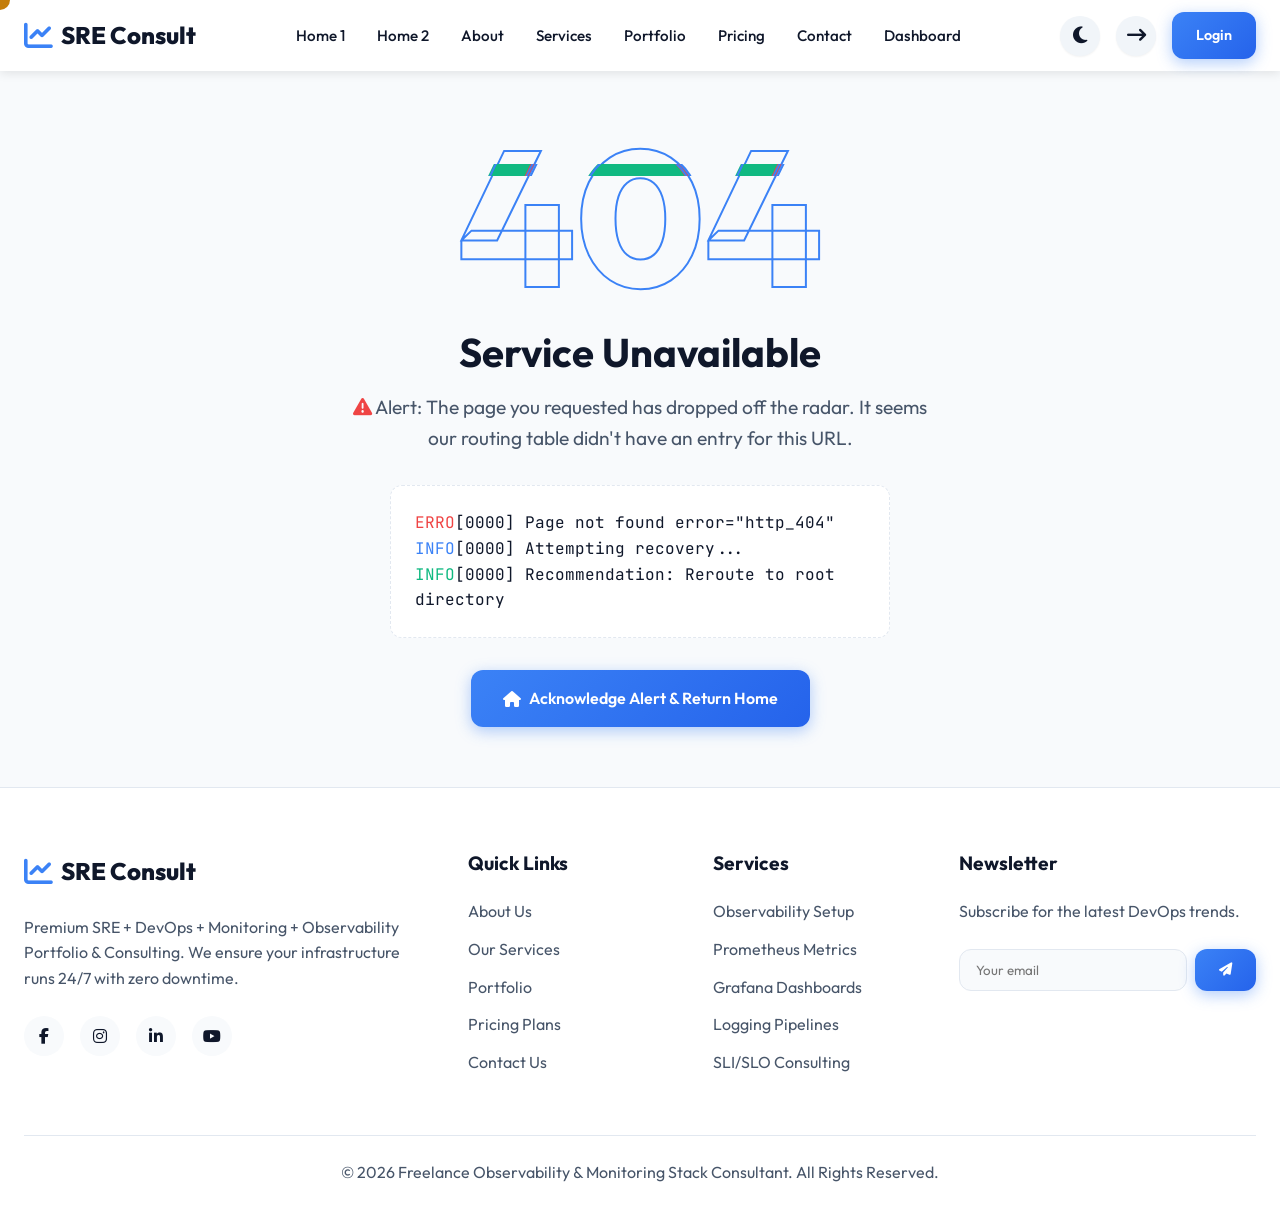
==== 404-error.html @ edde8c72 "Initial commit: Freelance Observability & Monitoring Stack Consultant website" ====
<!DOCTYPE html>
<html lang="en" dir="ltr" data-theme="light">
<head>
  <meta charset="UTF-8">
  <meta name="viewport" content="width=device-width, initial-scale=1.0">
  <title>404 Error - Freelance Observability & Monitoring Stack Consultant</title>
  
  <link rel="stylesheet" href="https://cdnjs.cloudflare.com/ajax/libs/font-awesome/6.4.0/css/all.min.css">
  <link rel="stylesheet" href="assets/css/style.css">
  <link rel="stylesheet" href="assets/css/dark-mode.css">
  <link rel="stylesheet" href="assets/css/rtl.css">
  <style>
    .error-container {
      min-height: 80vh;
      display: flex;
      flex-direction: column;
      align-items: center;
      justify-content: center;
      text-align: center;
      padding: 120px 20px 60px;
    }
    .error-code {
      font-size: clamp(6rem, 15vw, 12rem);
      font-weight: 800;
      line-height: 1;
      margin-bottom: 0;
      color: transparent;
      -webkit-text-stroke: 2px var(--secondary-color);
      position: relative;
      animation: glitch 2s infinite;
    }
    .error-code::before {
      content: '404';
      position: absolute;
      left: 2px;
      text-shadow: -2px 0 #ef4444;
      clip: rect(44px, 450px, 56px, 0);
      animation: glitch-anim 5s infinite linear alternate-reverse;
    }
    .error-code::after {
      content: '404';
      position: absolute;
      left: -2px;
      text-shadow: -2px 0 var(--accent-color);
      clip: rect(44px, 450px, 56px, 0);
      animation: glitch-anim2 5s infinite linear alternate-reverse;
    }
    
    @keyframes glitch-anim {
      0% { clip: rect(21px, 9999px, 86px, 0); }
      20% { clip: rect(6px, 9999px, 8px, 0); }
      40% { clip: rect(72px, 9999px, 12px, 0); }
      60% { clip: rect(34px, 9999px, 55px, 0); }
      80% { clip: rect(98px, 9999px, 20px, 0); }
      100% { clip: rect(42px, 9999px, 60px, 0); }
    }
    @keyframes glitch-anim2 {
      0% { clip: rect(81px, 9999px, 36px, 0); }
      20% { clip: rect(26px, 9999px, 78px, 0); }
      40% { clip: rect(12px, 9999px, 92px, 0); }
      60% { clip: rect(84px, 9999px, 15px, 0); }
      80% { clip: rect(58px, 9999px, 80px, 0); }
      100% { clip: rect(22px, 9999px, 40px, 0); }
    }
  </style>
</head>
<body>
  
  <div class="scroll-progress" id="scrollProgress"></div>

  <!-- Navbar -->
  <nav class="navbar">
    <div class="container nav-container">
      <a href="index.html" class="brand">
        <i class="fas fa-chart-line"></i> SRE Consult
      </a>
      <ul class="nav-links" id="navLinks">
        <li><a href="index.html">Home 1</a></li>
        <li><a href="home-2.html">Home 2</a></li>
        <li><a href="about.html">About</a></li>
        <li><a href="services.html">Services</a></li>
        <li><a href="portfolio.html">Portfolio</a></li>
        <li><a href="pricing.html">Pricing</a></li>
        <li><a href="contact.html">Contact</a></li>
        <li><a href="dashboard.html">Dashboard</a></li>
      </ul>
      <div class="nav-actions">
        <button class="btn-icon" id="themeToggle" aria-label="Toggle Theme"><i class="fas fa-moon"></i></button>
        <button class="btn-icon" id="rtlToggle" aria-label="Toggle RTL"><i class="fas fa-arrow-right-arrow-left"></i></button>
        <a href="login.html" class="btn btn-primary nav-cta">Login</a>
        <button class="hamburger" id="hamburger" aria-label="Menu"><i class="fas fa-bars"></i></button>
      </div>
    </div>
  </nav>

  <div class="error-container">
    <div class="error-code">404</div>
    <h2 style="font-size: 2.5rem; margin-top: 1rem; margin-bottom: 1rem;">Service Unavailable</h2>
    <p style="font-size: 1.2rem; color: var(--text-light); max-width: 600px; margin: 0 auto 2rem;">
      <i class="fas fa-exclamation-triangle" style="color: #ef4444;"></i> Alert: The page you requested has dropped off the radar. It seems our routing table didn't have an entry for this URL.
    </p>
    
    <div style="background: var(--card-bg); padding: 1.5rem; border-radius: var(--radius-md); border: 1px dashed var(--border-color); font-family: var(--font-mono); text-align: left; margin-bottom: 2rem; max-width: 500px; width: 100%;">
      <span style="color: #ef4444;">ERRO</span>[0000] Page not found error="http_404"<br>
      <span style="color: var(--secondary-color);">INFO</span>[0000] Attempting recovery...<br>
      <span style="color: var(--accent-color);">INFO</span>[0000] Recommendation: Reroute to root directory
    </div>
    
    <a href="index.html" class="btn btn-primary" style="padding: 1rem 2rem;"><i class="fas fa-home"></i> Acknowledge Alert & Return Home</a>
  </div>

  <!-- Footer -->
  <footer>
    <div class="container">
      <div class="footer-grid">
        <div class="footer-col">
          <a href="index.html" class="brand" style="margin-bottom: 1.5rem; display: inline-flex;">
            <i class="fas fa-chart-line"></i> SRE Consult
          </a>
          <p>Premium SRE + DevOps + Monitoring + Observability Portfolio & Consulting. We ensure your infrastructure runs 24/7 with zero downtime.</p>
          <div class="social-links">
            <a href="#"><i class="fab fa-facebook-f"></i></a>
            <a href="#"><i class="fab fa-instagram"></i></a>
            <a href="#"><i class="fab fa-linkedin-in"></i></a>
            <a href="#"><i class="fab fa-youtube"></i></a>
          </div>
        </div>
        <div class="footer-col">
          <h4>Quick Links</h4>
          <ul class="footer-links">
            <li><a href="about.html">About Us</a></li>
            <li><a href="services.html">Our Services</a></li>
            <li><a href="portfolio.html">Portfolio</a></li>
            <li><a href="pricing.html">Pricing Plans</a></li>
            <li><a href="contact.html">Contact Us</a></li>
          </ul>
        </div>
        <div class="footer-col">
          <h4>Services</h4>
          <ul class="footer-links">
            <li><a href="services-details.html">Observability Setup</a></li>
            <li><a href="services-details.html">Prometheus Metrics</a></li>
            <li><a href="services-details.html">Grafana Dashboards</a></li>
            <li><a href="services-details.html">Logging Pipelines</a></li>
            <li><a href="services-details.html">SLI/SLO Consulting</a></li>
          </ul>
        </div>
        <div class="footer-col">
          <h4>Newsletter</h4>
          <p>Subscribe for the latest DevOps trends.</p>
          <form class="newsletter-form" style="display: flex; gap: 0.5rem;" onsubmit="event.preventDefault()">
            <input type="email" placeholder="Your email" class="form-control" style="flex: 1;" required>
            <button type="submit" class="btn btn-primary"><i class="fas fa-paper-plane"></i></button>
          </form>
        </div>
      </div>
      <div class="footer-bottom">
        <p>&copy; 2026 Freelance Observability & Monitoring Stack Consultant. All Rights Reserved.</p>
      </div>
    </div>
  </footer>
  <a href="#" class="back-to-top" id="backToTop"><i class="fas fa-arrow-up"></i></a>

  <script src="assets/js/main.js"></script>
</body>
</html>
---- assets/css/style.css ----
@import url('https://fonts.googleapis.com/css2?family=Outfit:wght@300;400;500;600;700;800&family=JetBrains+Mono:wght@400;700&display=swap');

:root {
  --primary-color: #0f172a;
  --secondary-color: #3b82f6;
  --accent-color: #10b981;
  --bg-color: #f8fafc;
  --text-color: #0f172a;
  --text-light: #475569;
  --card-bg: #ffffff;
  --border-color: #e2e8f0;
  --font-main: 'Outfit', sans-serif;
  --font-mono: 'JetBrains Mono', monospace;
  --shadow-sm: 0 1px 2px 0 rgb(0 0 0 / 0.05);
  --shadow-md: 0 4px 6px -1px rgb(0 0 0 / 0.1), 0 2px 4px -2px rgb(0 0 0 / 0.1);
  --shadow-lg: 0 10px 15px -3px rgb(0 0 0 / 0.1), 0 4px 6px -4px rgb(0 0 0 / 0.1);
  --shadow-glow: 0 0 20px rgba(59, 130, 246, 0.5);
  --glass-bg: rgba(255, 255, 255, 0.7);
  --glass-border: rgba(255, 255, 255, 0.2);
  --transition: all 0.3s cubic-bezier(0.4, 0, 0.2, 1);
  --radius-md: 12px;
  --radius-lg: 24px;
}

* {
  margin: 0;
  padding: 0;
  box-sizing: border-box;
}

html {
  scroll-behavior: smooth;
  font-size: 16px;
}

body {
  font-family: var(--font-main);
  background-color: var(--bg-color);
  color: var(--text-color);
  line-height: 1.6;
  overflow-x: hidden;
  position: relative;
}

/* Custom Cursor */
.custom-cursor {
  position: fixed;
  top: 0;
  left: 0;
  width: 20px;
  height: 20px;
  border-radius: 50%;
  background-color: var(--secondary-color);
  pointer-events: none;
  z-index: 9999;
  transform: translate(-50%, -50%);
  transition: width 0.2s, height 0.2s, background-color 0.2s;
  mix-blend-mode: difference;
}

.custom-cursor.hover {
  width: 50px;
  height: 50px;
  background-color: var(--accent-color);
  opacity: 0.5;
}

/* Typography */
h1, h2, h3, h4, h5, h6 {
  font-weight: 700;
  line-height: 1.2;
  margin-bottom: 1rem;
}

h1 { font-size: clamp(2.5rem, 5vw, 4rem); }
h2 { font-size: clamp(2rem, 4vw, 3rem); }
h3 { font-size: clamp(1.5rem, 3vw, 2rem); }
p { margin-bottom: 1rem; color: var(--text-light); }

.text-gradient {
  background: linear-gradient(135deg, var(--secondary-color), var(--accent-color));
  -webkit-background-clip: text;
  -webkit-text-fill-color: transparent;
  background-clip: text;
  display: inline-block;
}

/* Layout & Containers */
.container {
  width: 100%;
  max-width: 1280px;
  margin: 0 auto;
  padding: 0 1.5rem;
}

section {
  padding: 6rem 0;
  position: relative;
}

/* Glassmorphism */
.glass {
  background: var(--glass-bg);
  backdrop-filter: blur(12px);
  -webkit-backdrop-filter: blur(12px);
  border: 1px solid var(--glass-border);
  box-shadow: var(--shadow-lg);
}

/* Navbar */
.navbar {
  position: fixed;
  top: 0;
  left: 0;
  width: 100%;
  z-index: 1000;
  transition: var(--transition);
  padding: 0.75rem 0;
  background: #ffffff;
  box-shadow: 0 2px 10px rgba(0, 0, 0, 0.1);
}

.navbar.scrolled {
  background: #ffffff;
  padding: 0.5rem 0;
  border-bottom: 1px solid #eeeeee;
}

.nav-container {
  display: flex;
  justify-content: space-between;
  align-items: center;
}

.brand {
  font-size: 1.5rem;
  font-weight: 800;
  color: #0f172a;
  text-decoration: none;
  display: flex;
  align-items: center;
  gap: 0.5rem;
}

.brand i {
  color: var(--secondary-color);
  font-size: 1.8rem;
}

.nav-links {
  display: flex;
  gap: 2rem;
  list-style: none;
  align-items: center;
}

.nav-links a {
  text-decoration: none;
  color: #0f172a;
  font-weight: 500;
  font-size: 0.95rem;
  transition: var(--transition);
  position: relative;
}

.nav-links a::after {
  content: '';
  position: absolute;
  bottom: -4px;
  left: 0;
  width: 0;
  height: 2px;
  background: var(--secondary-color);
  transition: var(--transition);
}

.nav-links a:hover::after, .nav-links a.active::after {
  width: 100%;
}

.nav-links a:hover {
  color: var(--secondary-color);
}

.hamburger {
  display: none;
  cursor: pointer;
  background: none;
  border: none;
  font-size: 1.5rem;
  color: #0f172a;
}

.nav-actions {
  display: flex;
  align-items: center;
  gap: 1rem;
}

.nav-cta {
  padding: 0.5rem 1.25rem;
  font-size: 0.9rem;
  border-radius: 999px;
  background: linear-gradient(135deg, var(--secondary-color), #2563eb);
  color: #fff !important;
  box-shadow: 0 4px 12px rgba(59, 130, 246, 0.3);
}

.nav-cta:hover {
  transform: translateY(-2px);
  box-shadow: 0 6px 15px rgba(59, 130, 246, 0.5);
  background: linear-gradient(135deg, #2563eb, var(--secondary-color));
}

.btn-icon {
  color: var(--text-color);
  background: var(--card-bg);
  border: none;
  font-size: 1.2rem;
  transition: var(--transition);
  display: flex;
  align-items: center;
  justify-content: center;
  width: 40px;
  height: 40px;
  border-radius: 50%;
  box-shadow: var(--shadow-sm);
}

.navbar .btn-icon {
  color: #0f172a;
  background: #f1f5f9;
}

.btn-icon:hover {
  color: var(--secondary-color);
  transform: translateY(-2px);
  box-shadow: var(--shadow-md);
}

/* Buttons */
.btn {
  display: inline-flex;
  align-items: center;
  justify-content: center;
  padding: 0.75rem 1.5rem;
  border-radius: var(--radius-md);
  font-weight: 600;
  text-decoration: none;
  transition: var(--transition);
  cursor: pointer;
  border: none;
  gap: 0.5rem;
}

.btn-primary {
  background: linear-gradient(135deg, var(--secondary-color), #2563eb);
  color: #ffffff;
  box-shadow: 0 4px 15px rgba(59, 130, 246, 0.4);
}

.btn-primary:hover {
  transform: translateY(-2px);
  box-shadow: 0 6px 20px rgba(59, 130, 246, 0.6);
}

.btn-outline {
  background: transparent;
  border: 2px solid var(--secondary-color);
  color: var(--secondary-color);
}

.btn-outline:hover {
  background: var(--secondary-color);
  color: #fff;
}

/* Hero Section */
.hero {
  min-height: 100vh;
  display: flex;
  align-items: center;
  padding-top: 80px;
  overflow: hidden;
  position: relative;
  background-image: linear-gradient(rgba(15, 23, 42, 0.7), rgba(15, 23, 42, 0.7)), url('../images/home1-hero.png');
  background-size: cover;
  background-position: center;
  background-repeat: no-repeat;
  color: #ffffff;
}

.hero-text h1 {
  color: #ffffff;
}

.hero-text p {
  color: rgba(255, 255, 255, 0.9);
}

[data-theme="dark"] .hero {
  background-image: linear-gradient(rgba(2, 6, 23, 0.8), rgba(2, 6, 23, 0.8)), url('../images/home1-hero.png');
}

.hero-bg-particles {
  position: absolute;
  top: 0;
  left: 0;
  width: 100%;
  height: 100%;
  z-index: -1;
  opacity: 0.5;
}

.hero-content {
  display: flex;
  align-items: center;
  justify-content: center;
  width: 100%;
  text-align: center;
}

.hero-text h1 {
  margin-bottom: 1.5rem;
}

.hero-text p {
  font-size: 1.125rem;
  margin-bottom: 2rem;
  max-width: 800px;
  margin-left: auto;
  margin-right: auto;
}

.hero-btns {
  display: flex;
  gap: 1rem;
  justify-content: center;
}

.hero-image {
  position: relative;
  perspective: 1000px;
}

.hero-img-inner {
  transform-style: preserve-3d;
  animation: float 6s ease-in-out infinite;
}

.hero-img-inner img {
  width: 100%;
  border-radius: var(--radius-lg);
  box-shadow: var(--shadow-glow);
  object-fit: cover;
}

@keyframes float {
  0% { transform: translateY(0px) rotateX(0deg) rotateY(0deg); }
  50% { transform: translateY(-20px) rotateX(5deg) rotateY(-5deg); }
  100% { transform: translateY(0px) rotateX(0deg) rotateY(0deg); }
}

/* Cards & Grids */
.grid-4 {
  display: grid;
  grid-template-columns: repeat(4, 1fr);
  gap: 2rem;
}

.grid-flush {
  gap: 0 !important;
  border-radius: var(--radius-lg);
  overflow: hidden;
  border: 1px solid var(--border-color);
}

.grid-flush .card {
  border-radius: 0;
  border: none;
  border-right: 1px solid var(--border-color);
}

.grid-flush .card:last-child {
  border-right: none;
}

@media (max-width: 1024px) {
  .grid-flush { grid-template-columns: repeat(2, 1fr); }
  .grid-flush .card:nth-child(2n) { border-right: none; }
  .grid-flush .card:nth-child(1), .grid-flush .card:nth-child(2) { border-bottom: 1px solid var(--border-color); }
}

@media (max-width: 768px) {
  .grid-flush { grid-template-columns: 1fr; }
  .grid-flush .card { border-right: none; border-bottom: 1px solid var(--border-color); }
  .grid-flush .card:last-child { border-bottom: none; }
}

.grid-2 {
  display: grid;
  grid-template-columns: repeat(2, 1fr);
  gap: 2rem;
}

.card {
  background: var(--card-bg);
  border-radius: var(--radius-lg);
  padding: 2rem;
  border: 1px solid var(--border-color);
  transition: var(--transition);
  position: relative;
  overflow: hidden;
  display: flex;
  flex-direction: column;
  height: 100%;
}

/* 3D Tilt Effect applied via JS */
.tilt-card {
  transform-style: preserve-3d;
  transform: perspective(1000px);
}

.card-icon {
  width: 60px;
  height: 60px;
  border-radius: var(--radius-md);
  background: rgba(59, 130, 246, 0.1);
  color: var(--secondary-color);
  display: flex;
  align-items: center;
  justify-content: center;
  font-size: 2rem;
  margin-bottom: 1.5rem;
  transition: var(--transition);
  transform: translateZ(30px);
}

.service-card {
  padding: 0 !important;
}

.card-image {
  height: 180px;
  width: 100%;
  overflow: hidden;
}

.card-image img {
  width: 100%;
  height: 100%;
  object-fit: cover;
  transition: transform 0.5s ease;
}

.card:hover .card-image img {
  transform: scale(1.1);
}

.card-content {
  padding: 1.5rem;
  flex: 1;
  display: flex;
  flex-direction: column;
}

.card:hover {
  transform: translateY(-10px);
  box-shadow: var(--shadow-lg);
  border-color: var(--secondary-color);
}

.card:hover .card-icon {
  background: var(--secondary-color);
  color: #fff;
}

.card-title {
  font-size: 1.25rem;
  margin-bottom: 1rem;
  transform: translateZ(20px);
}

.card-desc {
  color: var(--text-light);
  margin-bottom: 1.5rem;
  flex-grow: 1;
  transform: translateZ(10px);
}

.card-action {
  margin-top: auto;
}

.card-action .btn {
  width: 100%;
}

.card-img-top {
  width: 100%;
  height: 200px;
  object-fit: cover;
  border-radius: var(--radius-md);
  margin-bottom: 1.5rem;
}

/* Section Titles */
.section-header {
  text-align: center;
  margin-bottom: 4rem;
  max-width: 800px;
  margin-left: auto;
  margin-right: auto;
}

.section-subtitle {
  color: var(--secondary-color);
  font-weight: 600;
  letter-spacing: 2px;
  text-transform: uppercase;
  margin-bottom: 0.5rem;
  display: block;
}

/* Badges */
.badge {
  display: inline-block;
  padding: 0.25rem 0.75rem;
  border-radius: 999px;
  font-size: 0.875rem;
  font-weight: 600;
  background: rgba(59, 130, 246, 0.1);
  color: var(--secondary-color);
}

/* Footer */
footer {
  background: var(--card-bg);
  border-top: 1px solid var(--border-color);
  padding: 4rem 0 0 0;
}

.footer-grid {
  display: grid;
  grid-template-columns: 2fr 1fr 1fr 1.5fr;
  gap: 3rem;
  margin-bottom: 3rem;
}

.footer-col h4 {
  margin-bottom: 1.5rem;
  font-size: 1.2rem;
}

.footer-col p {
  color: var(--text-light);
  margin-bottom: 1.5rem;
}

.footer-links {
  list-style: none;
}

.footer-links li {
  margin-bottom: 0.75rem;
}

.footer-links a {
  color: var(--text-light);
  text-decoration: none;
  transition: var(--transition);
}

.footer-links a:hover {
  color: var(--secondary-color);
  padding-left: 5px;
}

.social-links {
  display: flex;
  gap: 1rem;
  flex-wrap: wrap;
}

.social-links a {
  display: flex;
  align-items: center;
  justify-content: center;
  width: 40px;
  height: 40px;
  border-radius: 50%;
  background: var(--bg-color);
  color: var(--text-color);
  text-decoration: none;
  transition: var(--transition);
}

.social-links a:hover {
  background: var(--secondary-color);
  color: #fff;
  transform: translateY(-3px);
}

.footer-bottom {
  text-align: center;
  padding: 1.5rem 0;
  border-top: 1px solid var(--border-color);
  color: var(--text-light);
}

/* Back to Top */
.back-to-top {
  position: fixed;
  bottom: 30px;
  right: 30px;
  width: 50px;
  height: 50px;
  border-radius: 50%;
  background: var(--secondary-color);
  color: #fff;
  display: flex;
  align-items: center;
  justify-content: center;
  font-size: 1.5rem;
  text-decoration: none;
  opacity: 0;
  visibility: hidden;
  transition: var(--transition);
  z-index: 999;
  box-shadow: var(--shadow-md);
}

.back-to-top.active {
  opacity: 1;
  visibility: visible;
}

.back-to-top:hover {
  transform: translateY(-5px);
  box-shadow: var(--shadow-lg);
  background: var(--accent-color);
}

/* Animations */
.reveal {
  opacity: 0;
  transform: translateY(30px);
  transition: all 0.8s ease-out;
}

.reveal.active {
  opacity: 1;
  transform: translateY(0);
}

/* Scroll Progress */
.scroll-progress {
  position: fixed;
  top: 0;
  left: 0;
  height: 3px;
  background: linear-gradient(to right, var(--secondary-color), var(--accent-color));
  z-index: 1001;
  width: 0%;
  transition: width 0.1s;
}

/* Responsive */
@media (max-width: 1024px) {
  .grid-4 { grid-template-columns: repeat(2, 1fr); }
  .hero-content { grid-template-columns: 1fr; text-align: center; }
  .hero-text { order: 2; }
  .hero-image { order: 1; margin-bottom: 3rem; }
  .hero-btns { justify-content: center; }
  .footer-grid { grid-template-columns: repeat(2, 1fr); }
}

@media (max-width: 768px) {
  .nav-links {
    position: fixed;
    top: 70px;
    left: -100%;
    width: 100%;
    height: calc(100vh - 70px);
    background: var(--card-bg);
    flex-direction: column;
    padding: 2rem;
    transition: var(--transition);
    align-items: flex-start;
  }
  .nav-links.active { left: 0; }
  .hamburger { display: block; }
  .grid-4, .grid-2 { grid-template-columns: 1fr; }
  .footer-grid { grid-template-columns: 1fr; }
  h1 { font-size: 2.5rem; }
}

/* Skeleton Loading */
.skeleton {
  background: linear-gradient(90deg, var(--border-color) 25%, var(--bg-color) 50%, var(--border-color) 75%);
  background-size: 200% 100%;
  animation: loading 1.5s infinite;
  border-radius: var(--radius-md);
}

@keyframes loading {
  0% { background-position: 200% 0; }
  100% { background-position: -200% 0; }
}

/* Home 2 specific */
.hero-fullscreen {
  height: 100vh;
  display: flex;
  align-items: center;
  justify-content: center;
  text-align: center;
  position: relative;
  background: radial-gradient(circle at center, var(--card-bg) 0%, var(--bg-color) 100%);
}

.orbit-container {
  position: absolute;
  width: 100%;
  height: 100%;
  overflow: hidden;
  z-index: 0;
}

.hero-fullscreen .hero-content {
  z-index: 1;
  max-width: 800px;
  grid-template-columns: 1fr;
}

/* Portfolio Filters */
.portfolio-filters {
  display: flex;
  justify-content: center;
  gap: 1rem;
  flex-wrap: wrap;
  margin-bottom: 3rem;
}

.filter-btn {
  padding: 0.5rem 1.5rem;
  border-radius: 999px;
  border: 1px solid var(--border-color);
  background: var(--card-bg);
  color: var(--text-color);
  cursor: pointer;
  transition: var(--transition);
  font-weight: 500;
}

.filter-btn.active, .filter-btn:hover {
  background: var(--secondary-color);
  color: #fff;
  border-color: var(--secondary-color);
}

/* Stats Counter */
.counter-box {
  text-align: center;
  padding: 2rem;
  border-radius: var(--radius-lg);
  background: var(--card-bg);
  box-shadow: var(--shadow-sm);
  border: 1px solid var(--border-color);
}

.counter-num {
  font-size: 3rem;
  font-weight: 800;
  color: var(--secondary-color);
  margin-bottom: 0.5rem;
  font-family: var(--font-mono);
}

/* FAQ Accordion */
.accordion-item {
  border: 1px solid var(--border-color);
  border-radius: var(--radius-md);
  margin-bottom: 1rem;
  background: var(--card-bg);
  overflow: hidden;
}

.accordion-header {
  padding: 1.5rem;
  cursor: pointer;
  display: flex;
  justify-content: space-between;
  align-items: center;
  font-weight: 600;
  font-size: 1.1rem;
}

.accordion-content {
  padding: 0 1.5rem;
  max-height: 0;
  overflow: hidden;
  transition: max-height 0.3s ease-out;
}

.accordion-item.active .accordion-content {
  padding: 0 1.5rem 1.5rem;
}

.accordion-item.active .accordion-icon {
  transform: rotate(180deg);
}

/* Auth Pages (Login/Register) */
.auth-page {
  min-height: 100vh;
  display: flex;
  align-items: center;
  justify-content: center;
  background: var(--bg-color);
  position: relative;
  overflow: hidden;
}

.auth-card {
  width: 100%;
  max-width: 450px;
  padding: 3rem;
  border-radius: var(--radius-lg);
  z-index: 1;
}

.form-group {
  margin-bottom: 1.5rem;
}

.form-label {
  display: block;
  margin-bottom: 0.5rem;
  font-weight: 500;
}

.form-control {
  width: 100%;
  padding: 0.75rem 1rem;
  border: 1px solid var(--border-color);
  border-radius: var(--radius-md);
  background: var(--bg-color);
  color: var(--text-color);
  font-family: var(--font-main);
  transition: var(--transition);
}

.form-control:focus {
  outline: none;
  border-color: var(--secondary-color);
  box-shadow: 0 0 0 3px rgba(59, 130, 246, 0.1);
}

/* Pricing */
.pricing-card {
  text-align: center;
  position: relative;
}

.pricing-card.popular {
  border-color: var(--secondary-color);
  transform: scale(1.05);
  z-index: 1;
}

.pricing-card.popular:hover {
  transform: scale(1.05) translateY(-10px);
}

.popular-badge {
  position: absolute;
  top: 0;
  left: 50%;
  transform: translate(-50%, -50%);
  background: var(--secondary-color);
  color: #fff;
  padding: 0.25rem 1rem;
  border-radius: 999px;
  font-size: 0.875rem;
  font-weight: 600;
}

.price {
  font-size: 3rem;
  font-weight: 800;
  margin: 1.5rem 0;
}

.price span {
  font-size: 1rem;
  color: var(--text-light);
  font-weight: 400;
}

.pricing-features {
  list-style: none;
  margin-bottom: 2rem;
  text-align: left;
}

.pricing-features li {
  margin-bottom: 1rem;
  display: flex;
  align-items: center;
  gap: 0.5rem;
}

.pricing-features i {
  color: var(--accent-color);
}
---- assets/css/dark-mode.css ----
/* Dark Mode Variables Override */
[data-theme="dark"] {
  --primary-color: #f8fafc;
  --secondary-color: #3b82f6; /* Keep secondary color vibrant */
  --accent-color: #10b981;
  --bg-color: #0f172a;
  --text-color: #f8fafc;
  --text-light: #94a3b8;
  --card-bg: #1e293b;
  --border-color: #334155;
  --shadow-sm: 0 1px 2px 0 rgb(0 0 0 / 0.5);
  --shadow-md: 0 4px 6px -1px rgb(0 0 0 / 0.5), 0 2px 4px -2px rgb(0 0 0 / 0.5);
  --shadow-lg: 0 10px 15px -3px rgb(0 0 0 / 0.5), 0 4px 6px -4px rgb(0 0 0 / 0.5);
  --glass-bg: rgba(15, 23, 42, 0.7);
  --glass-border: rgba(255, 255, 255, 0.1);
}

[data-theme="dark"] .glass {
  background: var(--glass-bg);
  border: 1px solid var(--glass-border);
}

[data-theme="dark"] .navbar {
  background: var(--bg-color);
  box-shadow: 0 2px 10px rgba(0, 0, 0, 0.3);
}

[data-theme="dark"] .navbar.scrolled {
  background: rgba(30, 41, 59, 0.9);
}

[data-theme="dark"] .navbar .brand,
[data-theme="dark"] .navbar .nav-links a,
[data-theme="dark"] .navbar .btn-icon,
[data-theme="dark"] .navbar .hamburger {
  color: #f8fafc;
}

[data-theme="dark"] .navbar .btn-icon {
  background: rgba(255, 255, 255, 0.1);
}

[data-theme="dark"] .btn-outline {
  color: #fff;
  border-color: var(--secondary-color);
}

[data-theme="dark"] .btn-outline:hover {
  background: var(--secondary-color);
}

[data-theme="dark"] .form-control {
  background: var(--card-bg);
  border-color: var(--border-color);
  color: var(--text-color);
}

[data-theme="dark"] .form-control:focus {
  border-color: var(--secondary-color);
}

[data-theme="dark"] .card-icon {
  background: rgba(59, 130, 246, 0.2);
}

[data-theme="dark"] .accordion-item {
  background: var(--card-bg);
  border-color: var(--border-color);
}
---- assets/css/rtl.css ----
/* RTL Direction Rules */
[dir="rtl"] {
  text-align: right;
}

[dir="rtl"] .nav-links a::after {
  right: 0;
  left: auto;
}

[dir="rtl"] .hero-text, 
[dir="rtl"] .section-header, 
[dir="rtl"] .footer-col,
[dir="rtl"] .pricing-features,
[dir="rtl"] .accordion-header {
  text-align: right;
}

[dir="rtl"] .section-header {
  text-align: center; /* keep center for main headings */
}

[dir="rtl"] .btn {
  flex-direction: row-reverse;
}

[dir="rtl"] .pricing-features li {
  flex-direction: row-reverse;
  justify-content: flex-end;
}

[dir="rtl"] .pricing-features i {
  margin-left: 0.5rem;
  margin-right: 0;
}

[dir="rtl"] .footer-links a:hover {
  padding-right: 5px;
  padding-left: 0;
}

[dir="rtl"] .back-to-top {
  left: 30px;
  right: auto;
}

[dir="rtl"] .form-group {
  text-align: right;
}

[dir="rtl"] .brand {
  flex-direction: row-reverse;
}

@media (max-width: 768px) {
  [dir="rtl"] .nav-links {
    right: -100%;
    left: auto;
    align-items: flex-end;
  }
  [dir="rtl"] .nav-links.active {
    right: 0;
    left: auto;
  }
}
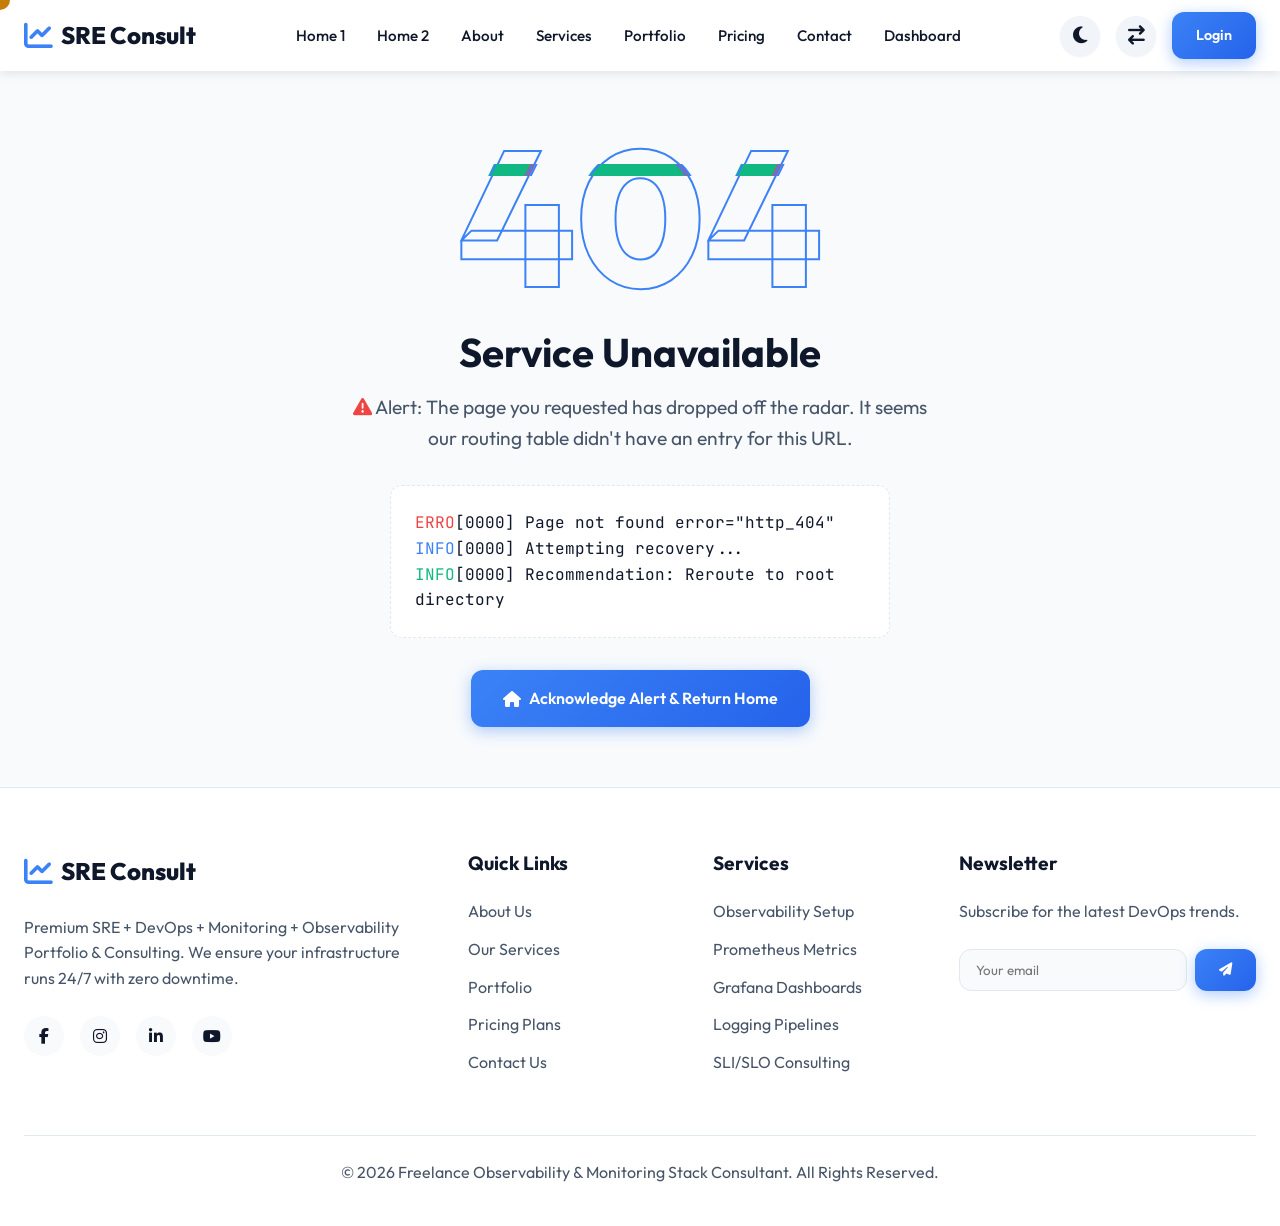
==== commit 070d90e8: "FIRST COMMIT" ====
--- a/404-error.html
+++ b/404-error.html
@@ -3,6 +3,7 @@
 <head>
   <meta charset="UTF-8">
   <meta name="viewport" content="width=device-width, initial-scale=1.0">
+  <link rel="icon" type="image/svg+xml" href="assets/images/favicon.svg">
   <title>404 Error - Freelance Observability & Monitoring Stack Consultant</title>
   
   <link rel="stylesheet" href="https://cdnjs.cloudflare.com/ajax/libs/font-awesome/6.4.0/css/all.min.css">
@@ -83,10 +84,18 @@
         <li><a href="pricing.html">Pricing</a></li>
         <li><a href="contact.html">Contact</a></li>
         <li><a href="dashboard.html">Dashboard</a></li>
+        <li class="mobile-nav-actions">
+          <div class="mobile-theme-rtl">
+            <button class="btn-icon theme-toggle" aria-label="Toggle Theme"><i class="fas fa-moon"></i></button>
+            <button class="btn-icon rtl-toggle" aria-label="Toggle RTL"><i class="fas fa-arrow-right-arrow-left"></i></button>
+          </div>
+          <a href="login.html" class="btn btn-primary nav-cta-mobile">Login</a>
+        </li>
       </ul>
       <div class="nav-actions">
-        <button class="btn-icon" id="themeToggle" aria-label="Toggle Theme"><i class="fas fa-moon"></i></button>
-        <button class="btn-icon" id="rtlToggle" aria-label="Toggle RTL"><i class="fas fa-arrow-right-arrow-left"></i></button>
+        <button class="btn-icon theme-toggle" aria-label="Toggle Theme"><i class="fas fa-moon"></i></button>
+        <button class="btn-icon rtl-toggle" aria-label="Toggle RTL"><i
+            class="fas fa-arrow-right-arrow-left"></i></button>
         <a href="login.html" class="btn btn-primary nav-cta">Login</a>
         <button class="hamburger" id="hamburger" aria-label="Menu"><i class="fas fa-bars"></i></button>
       </div>
--- a/assets/css/style.css
+++ b/assets/css/style.css
@@ -98,6 +98,10 @@
   position: relative;
 }
 
+.text-center { text-align: center; }
+.text-left { text-align: left; }
+.text-right { text-align: right; }
+
 /* Glassmorphism */
 .glass {
   background: var(--glass-bg);
@@ -135,7 +139,7 @@
 .brand {
   font-size: 1.5rem;
   font-weight: 800;
-  color: #0f172a;
+  color: var(--primary-color);
   text-decoration: none;
   display: flex;
   align-items: center;
@@ -189,6 +193,12 @@
   border: none;
   font-size: 1.5rem;
   color: #0f172a;
+  z-index: 1001;
+  transition: var(--transition);
+}
+
+.hamburger.active i::before {
+  content: "\f00d";
 }
 
 .nav-actions {
@@ -676,25 +686,120 @@
   .footer-grid { grid-template-columns: repeat(2, 1fr); }
 }
 
-@media (max-width: 768px) {
+.mobile-nav-actions {
+  display: none;
+}
+
+@media (max-width: 1024px) {
   .nav-links {
     position: fixed;
-    top: 70px;
+    top: 0;
     left: -100%;
-    width: 100%;
-    height: calc(100vh - 70px);
+    width: 280px;
+    height: 100vh;
     background: var(--card-bg);
     flex-direction: column;
-    padding: 2rem;
+    padding: 5rem 1.5rem 2rem;
     transition: var(--transition);
-    align-items: flex-start;
+    align-items: center;
+    justify-content: flex-start;
+    overflow-y: auto;
+    z-index: 999;
+    box-shadow: var(--shadow-lg);
+    gap: 1.5rem;
   }
   .nav-links.active { left: 0; }
   .hamburger { display: block; }
+
+  .nav-links li {
+    width: 100%;
+    text-align: center;
+  }
+
+  .nav-links a {
+    font-size: 1.2rem;
+    padding: 0.5rem 0;
+    display: block;
+    width: 100%;
+    text-align: center;
+  }
+  
+  .nav-actions .theme-toggle,
+  .nav-actions .rtl-toggle,
+  .nav-actions .nav-cta {
+    display: none;
+  }
+
+  .mobile-nav-actions {
+    display: flex !important;
+    flex-direction: column;
+    align-items: center;
+    gap: 1.5rem;
+    width: 100%;
+    margin-top: 1.5rem;
+    padding-top: 1.5rem;
+    border-top: 1px solid var(--border-color);
+    list-style: none;
+  }
+
+  .mobile-theme-rtl {
+    display: flex;
+    gap: 1.5rem;
+    justify-content: center;
+    width: 100%;
+  }
+
+  .nav-cta-mobile {
+    width: 100%;
+    text-align: center;
+  }
+
   .grid-4, .grid-2 { grid-template-columns: 1fr; }
   .footer-grid { grid-template-columns: 1fr; }
   h1 { font-size: 2.5rem; }
 }
+
+@media (max-width: 768px) {
+  .hero-btns {
+    flex-direction: column;
+    align-items: center;
+    width: 100%;
+    max-width: 400px;
+    margin: 0 auto;
+    gap: 1rem;
+  }
+  .hero-btns .btn {
+    width: 100%;
+  }
+
+  footer {
+    text-align: center;
+  }
+  .footer-col {
+    display: flex;
+    flex-direction: column;
+    align-items: center;
+    text-align: center;
+  }
+  .brand {
+    justify-content: center;
+  }
+  .social-links {
+    justify-content: center;
+  }
+  .footer-links {
+    padding: 0;
+  }
+  .newsletter-form {
+    justify-content: center;
+    width: 100%;
+    max-width: 400px;
+    margin: 0 auto;
+  }
+}
+
+
+
 
 /* Skeleton Loading */
 .skeleton {
@@ -760,6 +865,16 @@
   border-color: var(--secondary-color);
 }
 
+.portfolio-item {
+  transition: opacity 0.5s ease, transform 0.5s cubic-bezier(0.4, 0, 0.2, 1);
+}
+
+.portfolio-item.active {
+  opacity: 1;
+  transform: scale(1) translateY(0);
+}
+
+
 /* Stats Counter */
 .counter-box {
   text-align: center;
@@ -823,6 +938,20 @@
   overflow: hidden;
 }
 
+.auth-controls {
+  position: fixed;
+  top: 2rem;
+  right: 2rem;
+  z-index: 100;
+  display: flex;
+  gap: 1rem;
+}
+
+[dir="rtl"] .auth-controls {
+  right: auto;
+  left: 2rem;
+}
+
 .auth-card {
   width: 100%;
   max-width: 450px;
@@ -830,6 +959,68 @@
   border-radius: var(--radius-lg);
   z-index: 1;
 }
+
+.auth-options {
+  display: flex;
+  align-items: center;
+  justify-content: space-between;
+  margin-bottom: 1.5rem;
+}
+
+.remember-me {
+  display: flex;
+  align-items: center;
+  gap: 10px;
+}
+
+.remember-me input {
+  accent-color: var(--secondary-color);
+}
+
+.remember-me label {
+  font-size: 0.9rem;
+  color: var(--text-light);
+  cursor: pointer;
+  white-space: nowrap;
+}
+
+.forgot-password {
+  font-size: 0.875rem;
+  color: var(--secondary-color);
+  text-decoration: none;
+  white-space: nowrap;
+}
+
+@media (max-width: 480px) {
+  .auth-page {
+    flex-direction: column;
+    padding: 3rem 1.5rem;
+    justify-content: flex-start;
+    overflow-y: auto;
+  }
+  
+  .auth-controls {
+    position: static;
+    margin-bottom: 2rem;
+    justify-content: flex-end;
+    width: 100%;
+    padding-right: 0.5rem;
+  }
+  
+  .auth-card {
+    padding: 2rem 1.5rem;
+  }
+
+  .auth-options {
+    gap: 10px;
+  }
+
+  .remember-me label, .forgot-password {
+    font-size: 0.8rem;
+  }
+}
+
+
 
 .form-group {
   margin-bottom: 1.5rem;
@@ -876,7 +1067,7 @@
 
 .popular-badge {
   position: absolute;
-  top: 0;
+  top: 12px;
   left: 50%;
   transform: translate(-50%, -50%);
   background: var(--secondary-color);
@@ -915,3 +1106,234 @@
 .pricing-features i {
   color: var(--accent-color);
 }
+
+/* Spotlight Section Animations */
+@keyframes float {
+  0%, 100% { transform: translateY(0); }
+  50% { transform: translateY(-20px); }
+}
+
+@keyframes pulse {
+  0% { opacity: 0.3; transform: translate(-50%, -50%) scale(1); }
+  100% { opacity: 0.6; transform: translate(-50%, -50%) scale(1.1); }
+}
+
+.spotlight-section .tilt-card {
+  transition: transform 0.2s ease-out;
+}
+
+.spotlight-section .badge {
+  display: inline-block;
+  font-weight: 700;
+  border-radius: 4px;
+}
+
+@media (max-width: 991px) {
+  .spotlight-section {
+    padding: 6rem 0 !important;
+  }
+  .spotlight-section .grid-2 {
+    grid-template-columns: 1fr;
+    gap: 4rem;
+  }
+  .spotlight-section .spotlight-content {
+    text-align: center;
+  }
+  .spotlight-section .spotlight-content p {
+    margin: 0 auto 3rem;
+  }
+  .spotlight-section .spotlight-features {
+    text-align: left;
+    max-width: 500px;
+    margin: 0 auto;
+  }
+}
+
+/* Workflow Section */
+.workflow-section {
+  padding-top: 8rem;
+  margin-bottom: 10rem;
+}
+
+.workflow-container {
+  display: grid;
+  grid-template-columns: repeat(4, 1fr);
+  gap: 2rem;
+  position: relative;
+  margin-top: 4rem;
+}
+
+.workflow-line {
+  position: absolute;
+  top: 45px;
+  left: 10%;
+  right: 10%;
+  height: 2px;
+  background: linear-gradient(to right, transparent, var(--secondary-color), var(--accent-color), transparent);
+  z-index: 0;
+  opacity: 0.2;
+}
+
+.workflow-card {
+  text-align: center;
+  position: relative;
+  z-index: 1;
+}
+
+.workflow-icon {
+  width: 90px;
+  height: 90px;
+  border-radius: 24px;
+  background: var(--card-bg);
+  border: 1px solid var(--border-color);
+  display: flex;
+  align-items: center;
+  justify-content: center;
+  margin: 0 auto 1.5rem;
+  font-size: 2rem;
+  color: var(--secondary-color);
+  box-shadow: var(--shadow-md);
+  position: relative;
+  transition: var(--transition);
+}
+
+.workflow-card:hover .workflow-icon {
+  transform: translateY(-5px) scale(1.05);
+  border-color: var(--secondary-color);
+  box-shadow: var(--shadow-lg);
+}
+
+.workflow-step-number {
+  position: absolute;
+  top: -8px;
+  right: -8px;
+  width: 28px;
+  height: 28px;
+  background: var(--secondary-color);
+  color: #fff;
+  border-radius: 50%;
+  font-size: 0.85rem;
+  display: flex;
+  align-items: center;
+  justify-content: center;
+  font-weight: 700;
+  box-shadow: 0 4px 10px rgba(59, 130, 246, 0.3);
+}
+
+.workflow-card h3 {
+  font-size: 1.25rem;
+  margin-bottom: 1rem;
+}
+
+.workflow-card p {
+  font-size: 0.95rem;
+  color: var(--text-light);
+  line-height: 1.6;
+}
+
+/* Mobile Workflow Responsiveness */
+@media (max-width: 1024px) {
+  .workflow-section {
+    padding-top: 6rem;
+    margin-bottom: 6rem;
+  }
+  .workflow-container {
+    grid-template-columns: repeat(2, 1fr);
+    gap: 3rem 2rem;
+  }
+  .workflow-line {
+    display: none;
+  }
+}
+
+@media (max-width: 768px) {
+  .workflow-section {
+    padding-top: 4rem;
+    margin-bottom: 4rem;
+  }
+  .workflow-container {
+    grid-template-columns: 1fr;
+    gap: 4rem;
+  }
+  
+  /* Adding a vertical line for mobile flow */
+  .workflow-container::before {
+    content: '';
+    position: absolute;
+    left: 50%;
+    top: 50px;
+    bottom: 50px;
+    width: 2px;
+    background: linear-gradient(to bottom, transparent, var(--secondary-color), var(--accent-color), transparent);
+    opacity: 0.1;
+    z-index: 0;
+    transform: translateX(-50%);
+  }
+}
+
+@media (max-width: 480px) {
+  .workflow-container {
+    gap: 3.5rem;
+  }
+  .workflow-icon {
+    width: 80px;
+    height: 80px;
+    font-size: 1.75rem;
+  }
+}
+
+/* Reliability Badge (Portfolio Spotlight) */
+.reliability-badge {
+  position: absolute;
+  bottom: 20px;
+  right: 20px;
+  background: var(--secondary-color);
+  color: #fff;
+  padding: 1.2rem 1.8rem;
+  border-radius: 16px;
+  box-shadow: 0 20px 40px rgba(0, 0, 0, 0.3);
+  z-index: 2;
+  animation: float 4s infinite ease-in-out;
+}
+
+.reliability-badge .badge-value {
+  font-size: 1.8rem;
+  font-weight: 800;
+  line-height: 1;
+}
+
+.reliability-badge .badge-label {
+  font-size: 0.7rem;
+  opacity: 0.8;
+  text-transform: uppercase;
+  margin-top: 5px;
+  letter-spacing: 1px;
+}
+
+@media (max-width: 768px) {
+  .reliability-badge {
+    bottom: 15px;
+    right: 50%;
+    transform: translateX(50%);
+    width: fit-content;
+    white-space: nowrap;
+    padding: 0.8rem 1.2rem;
+  }
+  
+  .reliability-badge .badge-value {
+    font-size: 1.4rem;
+  }
+}
+
+@media (max-width: 480px) {
+  .reliability-badge {
+    bottom: 10px;
+    padding: 0.6rem 1rem;
+  }
+  .reliability-badge .badge-value {
+    font-size: 1.2rem;
+  }
+  .reliability-badge .badge-label {
+    font-size: 0.6rem;
+  }
+}
--- a/assets/css/dark-mode.css
+++ b/assets/css/dark-mode.css
@@ -5,7 +5,7 @@
   --accent-color: #10b981;
   --bg-color: #0f172a;
   --text-color: #f8fafc;
-  --text-light: #94a3b8;
+  --text-light: #e2e8f0; /* Changed from #94a3b8 to be more visible */
   --card-bg: #1e293b;
   --border-color: #334155;
   --shadow-sm: 0 1px 2px 0 rgb(0 0 0 / 0.5);
@@ -13,6 +13,44 @@
   --shadow-lg: 0 10px 15px -3px rgb(0 0 0 / 0.5), 0 4px 6px -4px rgb(0 0 0 / 0.5);
   --glass-bg: rgba(15, 23, 42, 0.7);
   --glass-border: rgba(255, 255, 255, 0.1);
+}
+
+/* Ensure all paragraphs and light text are white/light in dark mode */
+[data-theme="dark"] p, 
+[data-theme="dark"] span,
+[data-theme="dark"] small,
+[data-theme="dark"] .text-light,
+[data-theme="dark"] .text-muted,
+[data-theme="dark"] .card-desc,
+[data-theme="dark"] .footer-links a,
+[data-theme="dark"] .sidebar-nav a {
+  color: #e2e8f0 !important; /* High contrast light gray/white */
+}
+
+[data-theme="dark"] strong,
+[data-theme="dark"] b,
+[data-theme="dark"] label {
+  color: #ffffff !important;
+}
+
+[data-theme="dark"] .dashboard-sidebar,
+[data-theme="dark"] .dashboard-topbar,
+[data-theme="dark"] .dash-card {
+  background: var(--card-bg);
+  border-color: var(--border-color);
+}
+
+[data-theme="dark"] .dashboard-main {
+  background: var(--bg-color);
+}
+
+[data-theme="dark"] h1, 
+[data-theme="dark"] h2, 
+[data-theme="dark"] h3, 
+[data-theme="dark"] h4, 
+[data-theme="dark"] h5, 
+[data-theme="dark"] h6 {
+  color: #ffffff !important;
 }
 
 [data-theme="dark"] .glass {
@@ -29,7 +67,10 @@
   background: rgba(30, 41, 59, 0.9);
 }
 
-[data-theme="dark"] .navbar .brand,
+[data-theme="dark"] .brand {
+  color: #ffffff !important;
+}
+
 [data-theme="dark"] .navbar .nav-links a,
 [data-theme="dark"] .navbar .btn-icon,
 [data-theme="dark"] .navbar .hamburger {
